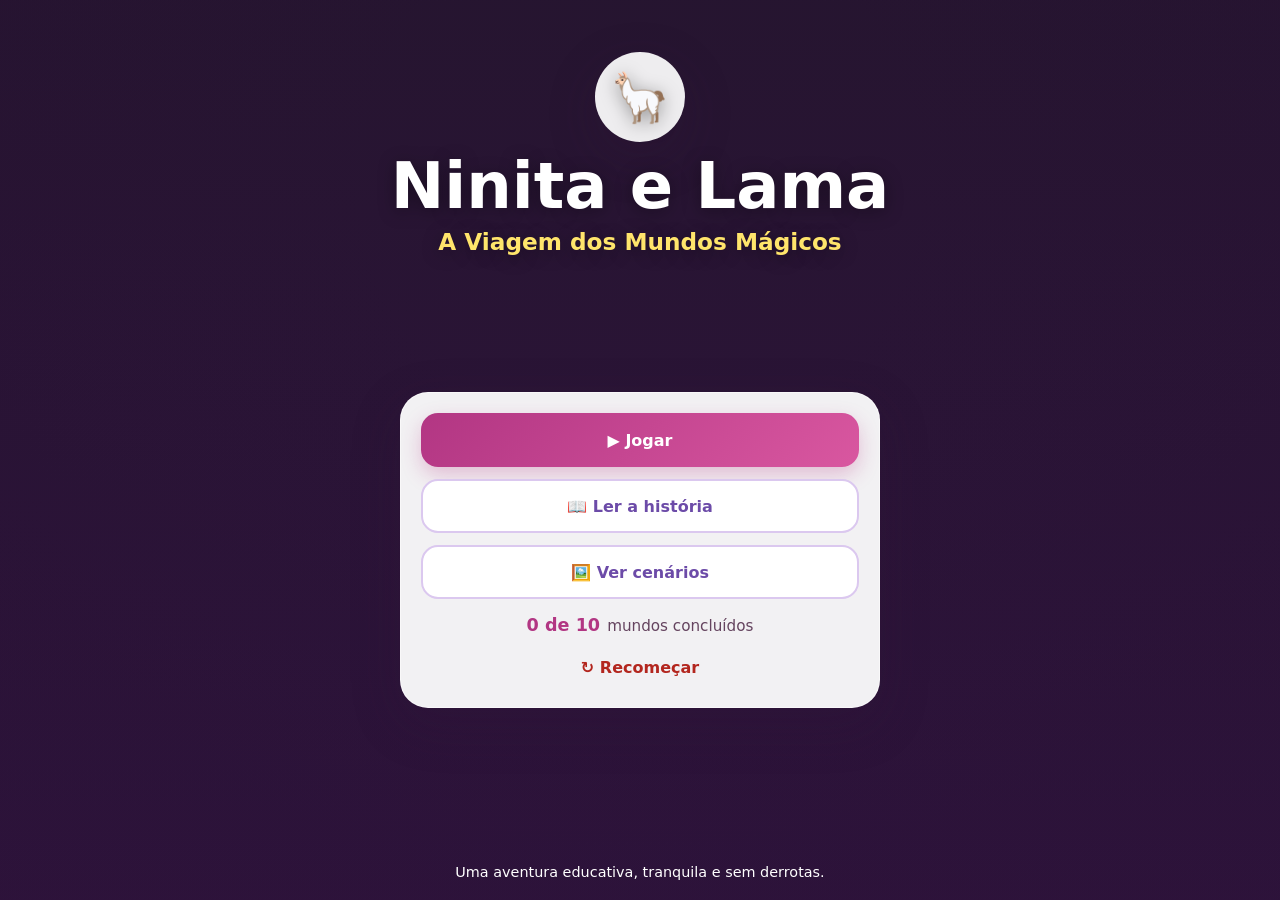
==== index.html @ bbe27a7e "Add files via upload" ====
<!doctype html>
<html lang="pt-PT">
<head>
  <meta charset="utf-8">
  <meta name="viewport" content="width=device-width, initial-scale=1, viewport-fit=cover">
  <meta name="theme-color" content="#b23683">
  <meta name="description" content="Ninita e Lama — A Viagem dos Mundos Mágicos">
  <title>Ninita e Lama</title>
  <link rel="manifest" href="./manifest.webmanifest">
  <link rel="icon" href="./assets/icon.svg" type="image/svg+xml">
  <link rel="stylesheet" href="./styles.css">
</head>
<body>
  <div id="app" class="app-shell">
    <noscript>Esta aplicação precisa de JavaScript para funcionar.</noscript>
  </div>
  <script src="./app.js"></script>
</body>
</html>
---- styles.css ----
:root{
  --pink:#b23683;
  --pink-dark:#7d245c;
  --purple:#6c4ba8;
  --lavender:#efe4ff;
  --yellow:#ffe56b;
  --mint:#dff8ef;
  --ink:#322631;
  --surface:#fffafc;
  --danger:#b3261e;
  --shadow:0 16px 50px rgba(51,23,55,.22);
  font-family:Inter,ui-rounded,"SF Pro Rounded",system-ui,-apple-system,BlinkMacSystemFont,"Segoe UI",sans-serif;
  color-scheme:light;
}
*{box-sizing:border-box}
html,body{margin:0;min-height:100%;background:#25152f;color:var(--ink)}
body{overflow-x:hidden}
button{font:inherit}
img{display:block;max-width:100%}
.app-shell{min-height:100vh}
.screen{min-height:100vh;padding:calc(16px + env(safe-area-inset-top)) 18px calc(20px + env(safe-area-inset-bottom))}
.home-screen{
  position:relative;display:flex;flex-direction:column;justify-content:space-between;align-items:center;
  background:linear-gradient(to bottom,rgba(48,18,60,.08),rgba(49,19,64,.82)),
  url("./assets/images/quarto.webp") center/cover no-repeat;
}
.home-overlay{position:absolute;inset:0;background:radial-gradient(circle at 50% 20%,transparent 0 25%,rgba(39,17,51,.28) 75%)}
.hero-panel,.menu-card,.footer-note{position:relative;z-index:1}
.hero-panel{text-align:center;color:#fff;margin-top:4vh;text-shadow:0 3px 18px rgba(0,0,0,.35)}
.logo-badge{width:90px;height:90px;border-radius:50%;margin:0 auto 14px;display:grid;place-items:center;font-size:48px;background:rgba(255,255,255,.92);box-shadow:var(--shadow)}
.hero-panel h1{font-size:clamp(2.4rem,8vw,4rem);line-height:.95;margin:0;font-weight:900}
.subtitle{font-size:clamp(1.05rem,4vw,1.45rem);font-weight:800;color:var(--yellow);margin:.7rem 0 0}
.glass-card{width:min(100%,480px);background:rgba(255,255,255,.94);border:1px solid rgba(255,255,255,.55);border-radius:28px;padding:20px;box-shadow:var(--shadow);backdrop-filter:blur(12px)}
.menu-card{display:grid;gap:12px}
.btn{border:0;border-radius:17px;padding:15px 18px;min-height:54px;cursor:pointer;font-weight:850;transition:.18s transform,.18s box-shadow,.18s opacity}
.btn:hover{transform:translateY(-1px)}
.btn:active{transform:translateY(1px)}
.btn-primary{background:linear-gradient(135deg,var(--pink),#d957a0);color:#fff;box-shadow:0 8px 20px rgba(178,54,131,.28)}
.btn-secondary{background:#fff;color:var(--purple);border:2px solid #dbc8ef}
.btn-text{background:transparent;padding:9px;min-height:40px}
.danger{color:var(--danger)}
.btn:disabled{opacity:.5;cursor:not-allowed;transform:none}
.progress-summary{display:flex;justify-content:center;gap:7px;align-items:baseline;padding-top:4px;color:#65445f;font-size:.95rem}
.progress-summary strong{font-size:1.1rem;color:var(--pink)}
.footer-note{color:#fff;text-align:center;font-size:.9rem;margin:18px 0 0}
.topbar{position:sticky;top:0;z-index:20;display:flex;align-items:center;gap:10px;min-height:66px;padding:12px 16px;background:rgba(255,248,252,.94);backdrop-filter:blur(12px);border-bottom:1px solid rgba(108,75,168,.12)}
.icon-btn{border:0;background:#f4eafb;color:var(--purple);width:42px;height:42px;border-radius:14px;cursor:pointer;font-weight:900;font-size:1.15rem}
.topbar h2{margin:0;font-size:1.22rem}
.topbar p{margin:2px 0 0;color:#725e6e;font-size:.82rem}
.content{max-width:1100px;margin:0 auto;padding:18px}
.world-grid{display:grid;grid-template-columns:repeat(2,minmax(0,1fr));gap:14px}
.world-card{position:relative;min-height:230px;border-radius:24px;overflow:hidden;box-shadow:0 10px 28px rgba(44,18,54,.2);cursor:pointer;background:#62456e;color:#fff;border:0;text-align:left;padding:0}
.world-card img{position:absolute;inset:0;width:100%;height:100%;object-fit:cover}
.world-card::after{content:"";position:absolute;inset:0;background:linear-gradient(to bottom,transparent 30%,rgba(22,10,29,.9))}
.world-card .world-info{position:absolute;z-index:2;left:14px;right:14px;bottom:14px}
.world-card .world-id{font-size:.78rem;color:var(--yellow);font-weight:900}
.world-card h3{margin:3px 0 4px;font-size:1.08rem;line-height:1.05}
.world-card p{margin:0;font-size:.78rem;opacity:.92}
.world-card .emoji{position:absolute;z-index:2;top:12px;left:12px;font-size:1.8rem}
.world-card.locked{filter:saturate(.45);opacity:.58;cursor:not-allowed}
.world-card .lock{position:absolute;z-index:3;inset:0;display:grid;place-items:center;font-size:2.4rem;background:rgba(34,17,42,.26)}
.world-card.completed .star{position:absolute;z-index:3;right:12px;top:12px;font-size:1.8rem;filter:drop-shadow(0 2px 8px rgba(0,0,0,.35))}
.story-hero,.level-hero{position:relative;border-radius:26px;overflow:hidden;min-height:250px;margin-bottom:16px;box-shadow:var(--shadow)}
.story-hero img,.level-hero img{width:100%;height:100%;position:absolute;inset:0;object-fit:cover}
.story-hero::after,.level-hero::after{content:"";position:absolute;inset:0;background:linear-gradient(to top,rgba(26,11,34,.85),transparent 60%)}
.story-hero h1,.level-hero .hero-copy{position:absolute;z-index:2;left:20px;right:20px;bottom:18px;color:#fff}
.story-hero h1{margin:0;font-size:clamp(1.6rem,5vw,2.6rem)}
.card{background:var(--surface);border-radius:22px;padding:18px;margin-bottom:14px;box-shadow:0 8px 24px rgba(57,27,62,.1);border:1px solid rgba(178,54,131,.08)}
.card h3{margin:0 0 8px;color:var(--pink);font-size:1.25rem}
.card p{margin:0;line-height:1.65}
.gallery-grid{display:grid;grid-template-columns:1fr;gap:16px}
.gallery-card{overflow:hidden;background:#fff;border-radius:24px;box-shadow:var(--shadow)}
.gallery-card img{width:100%;aspect-ratio:4/3;object-fit:cover}
.gallery-card .caption{padding:15px}
.gallery-card h3{margin:0 0 4px}
.level-screen{min-height:100vh;background-position:center;background-size:cover;background-attachment:fixed}
.level-shade{min-height:100vh;background:linear-gradient(rgba(41,18,52,.26),rgba(36,15,46,.88))}
.level-content{max-width:760px;margin:0 auto;padding:18px}
.level-hero{min-height:220px}
.level-hero .hero-copy h1{margin:0 0 6px;font-size:clamp(1.6rem,5vw,2.4rem)}
.level-hero .hero-copy p{margin:0;opacity:.94}
.mission-card{background:rgba(255,255,255,.95);backdrop-filter:blur(10px);border-radius:24px;padding:18px;margin-bottom:14px;box-shadow:var(--shadow)}
.mission-card h3{margin:.1rem 0 .55rem;color:var(--pink)}
.lama-tip{background:#f0e7ff;color:#5b3c88;border-radius:15px;padding:12px;margin-top:12px;font-weight:700}
.progress-track{height:12px;border-radius:999px;background:#eadfeb;overflow:hidden;margin:14px 0 7px}
.progress-fill{height:100%;width:0;background:linear-gradient(90deg,var(--pink),#ec74ba);transition:width .25s}
.task-list{display:grid;gap:11px}
.task{display:flex;align-items:center;gap:12px;width:100%;background:rgba(255,255,255,.95);border:0;border-radius:18px;padding:14px;text-align:left;cursor:pointer;box-shadow:0 7px 20px rgba(44,20,50,.13)}
.task .check{flex:0 0 30px;width:30px;height:30px;border-radius:50%;display:grid;place-items:center;background:#eee4f1;color:transparent;font-weight:900}
.task.done{background:#e9faef}
.task.done .check{background:#2f9d65;color:#fff}
.task span:last-child{font-weight:800}
.reward{display:none;background:#fff2af;border-radius:24px;padding:22px;margin-top:16px;text-align:center;box-shadow:var(--shadow)}
.reward.show{display:block;animation:pop .25s ease-out}
.reward .big-star{font-size:3rem}
@keyframes pop{from{transform:scale(.94);opacity:0}to{transform:scale(1);opacity:1}}
.dialog-backdrop{position:fixed;inset:0;z-index:100;background:rgba(24,10,30,.55);display:grid;place-items:center;padding:18px}
.dialog{width:min(100%,430px);background:#fff;border-radius:24px;padding:22px;box-shadow:var(--shadow)}
.dialog h3{margin-top:0}
.dialog-actions{display:flex;justify-content:flex-end;gap:10px;margin-top:18px}
.badge{display:inline-flex;gap:6px;align-items:center;border-radius:999px;background:#f4e8fb;color:#5e3b85;padding:7px 10px;font-size:.8rem;font-weight:800}
.empty-space{height:20px}
@media (min-width:700px){
  .world-grid{grid-template-columns:repeat(3,minmax(0,1fr))}
  .gallery-grid{grid-template-columns:repeat(2,minmax(0,1fr))}
  .screen{padding-left:26px;padding-right:26px}
}
@media (min-width:980px){
  .world-grid{grid-template-columns:repeat(4,minmax(0,1fr))}
  .gallery-grid{grid-template-columns:repeat(3,minmax(0,1fr))}
}
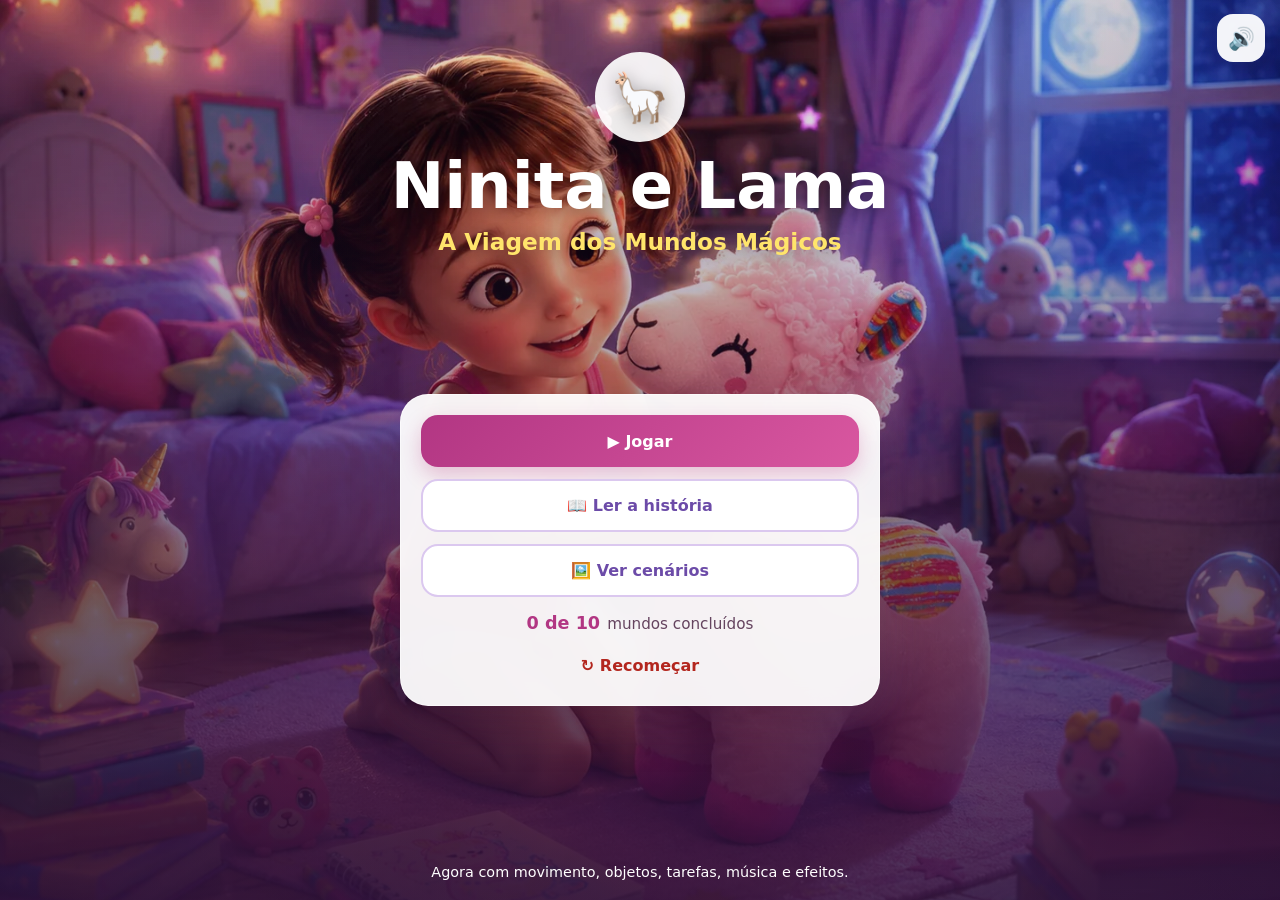
==== commit c7500253: "Add files via upload" ====
--- a/index.html
+++ b/index.html
@@ -4,16 +4,36 @@
   <meta charset="utf-8">
   <meta name="viewport" content="width=device-width, initial-scale=1, viewport-fit=cover">
   <meta name="theme-color" content="#b23683">
-  <meta name="description" content="Ninita e Lama — A Viagem dos Mundos Mágicos">
+  <meta name="description" content="Ninita e Lama — jogo infantil interativo">
   <title>Ninita e Lama</title>
   <link rel="manifest" href="./manifest.webmanifest">
   <link rel="icon" href="./assets/icon.svg" type="image/svg+xml">
   <link rel="stylesheet" href="./styles.css">
 </head>
 <body>
+  <button id="audio-button" class="audio-button" aria-label="Configurar o som" title="Som">🔊</button>
+
+  <aside id="audio-panel" class="audio-panel" hidden>
+    <h3>Som do jogo</h3>
+    <label>
+      <span>Música</span>
+      <input id="music-volume" type="range" min="0" max="1" step="0.05" value="0.32">
+    </label>
+    <label>
+      <span>Efeitos</span>
+      <input id="effects-volume" type="range" min="0" max="1" step="0.05" value="0.70">
+    </label>
+    <button id="mute-button" class="btn btn-secondary">Desligar som</button>
+    <a class="btn btn-text audio-credit-link" href="./creditos-audio.html" target="_blank" rel="noopener">
+      Créditos dos sons reais
+    </a>
+    <button id="close-audio" class="btn btn-text">Fechar</button>
+  </aside>
+
   <div id="app" class="app-shell">
     <noscript>Esta aplicação precisa de JavaScript para funcionar.</noscript>
   </div>
+
   <script src="./app.js"></script>
 </body>
 </html>
--- a/styles.css
+++ b/styles.css
@@ -5,24 +5,26 @@
   --lavender:#efe4ff;
   --yellow:#ffe56b;
   --mint:#dff8ef;
+  --green:#278b59;
   --ink:#322631;
   --surface:#fffafc;
   --danger:#b3261e;
   --shadow:0 16px 50px rgba(51,23,55,.22);
   font-family:Inter,ui-rounded,"SF Pro Rounded",system-ui,-apple-system,BlinkMacSystemFont,"Segoe UI",sans-serif;
-  color-scheme:light;
+  color-scheme:light
 }
 *{box-sizing:border-box}
 html,body{margin:0;min-height:100%;background:#25152f;color:var(--ink)}
 body{overflow-x:hidden}
-button{font:inherit}
+button,input{font:inherit}
+button{touch-action:manipulation}
 img{display:block;max-width:100%}
 .app-shell{min-height:100vh}
 .screen{min-height:100vh;padding:calc(16px + env(safe-area-inset-top)) 18px calc(20px + env(safe-area-inset-bottom))}
 .home-screen{
   position:relative;display:flex;flex-direction:column;justify-content:space-between;align-items:center;
   background:linear-gradient(to bottom,rgba(48,18,60,.08),rgba(49,19,64,.82)),
-  url("./assets/images/quarto.webp") center/cover no-repeat;
+  url("./assets/images/quarto.webp") center/cover no-repeat
 }
 .home-overlay{position:absolute;inset:0;background:radial-gradient(circle at 50% 20%,transparent 0 25%,rgba(39,17,51,.28) 75%)}
 .hero-panel,.menu-card,.footer-note{position:relative;z-index:1}
@@ -32,7 +34,7 @@
 .subtitle{font-size:clamp(1.05rem,4vw,1.45rem);font-weight:800;color:var(--yellow);margin:.7rem 0 0}
 .glass-card{width:min(100%,480px);background:rgba(255,255,255,.94);border:1px solid rgba(255,255,255,.55);border-radius:28px;padding:20px;box-shadow:var(--shadow);backdrop-filter:blur(12px)}
 .menu-card{display:grid;gap:12px}
-.btn{border:0;border-radius:17px;padding:15px 18px;min-height:54px;cursor:pointer;font-weight:850;transition:.18s transform,.18s box-shadow,.18s opacity}
+.btn{border:0;border-radius:17px;padding:15px 18px;min-height:52px;cursor:pointer;font-weight:850;transition:.18s transform,.18s box-shadow,.18s opacity}
 .btn:hover{transform:translateY(-1px)}
 .btn:active{transform:translateY(1px)}
 .btn-primary{background:linear-gradient(135deg,var(--pink),#d957a0);color:#fff;box-shadow:0 8px 20px rgba(178,54,131,.28)}
@@ -43,7 +45,7 @@
 .progress-summary{display:flex;justify-content:center;gap:7px;align-items:baseline;padding-top:4px;color:#65445f;font-size:.95rem}
 .progress-summary strong{font-size:1.1rem;color:var(--pink)}
 .footer-note{color:#fff;text-align:center;font-size:.9rem;margin:18px 0 0}
-.topbar{position:sticky;top:0;z-index:20;display:flex;align-items:center;gap:10px;min-height:66px;padding:12px 16px;background:rgba(255,248,252,.94);backdrop-filter:blur(12px);border-bottom:1px solid rgba(108,75,168,.12)}
+.topbar{position:sticky;top:0;z-index:20;display:flex;align-items:center;gap:10px;min-height:66px;padding:12px 72px 12px 16px;background:rgba(255,248,252,.94);backdrop-filter:blur(12px);border-bottom:1px solid rgba(108,75,168,.12)}
 .icon-btn{border:0;background:#f4eafb;color:var(--purple);width:42px;height:42px;border-radius:14px;cursor:pointer;font-weight:900;font-size:1.15rem}
 .topbar h2{margin:0;font-size:1.22rem}
 .topbar p{margin:2px 0 0;color:#725e6e;font-size:.82rem}
@@ -75,7 +77,7 @@
 .gallery-card h3{margin:0 0 4px}
 .level-screen{min-height:100vh;background-position:center;background-size:cover;background-attachment:fixed}
 .level-shade{min-height:100vh;background:linear-gradient(rgba(41,18,52,.26),rgba(36,15,46,.88))}
-.level-content{max-width:760px;margin:0 auto;padding:18px}
+.level-content{max-width:790px;margin:0 auto;padding:18px}
 .level-hero{min-height:220px}
 .level-hero .hero-copy h1{margin:0 0 6px;font-size:clamp(1.6rem,5vw,2.4rem)}
 .level-hero .hero-copy p{margin:0;opacity:.94}
@@ -100,12 +102,103 @@
 .dialog-actions{display:flex;justify-content:flex-end;gap:10px;margin-top:18px}
 .badge{display:inline-flex;gap:6px;align-items:center;border-radius:999px;background:#f4e8fb;color:#5e3b85;padding:7px 10px;font-size:.8rem;font-weight:800}
 .empty-space{height:20px}
+
+/* Áudio */
+.audio-button{
+  position:fixed;z-index:250;right:15px;top:calc(14px + env(safe-area-inset-top));
+  width:48px;height:48px;border:0;border-radius:16px;background:rgba(255,255,255,.95);
+  color:var(--purple);box-shadow:0 10px 28px rgba(44,18,54,.25);font-size:1.35rem;cursor:pointer
+}
+.audio-panel{
+  position:fixed;z-index:260;right:15px;top:calc(70px + env(safe-area-inset-top));
+  width:min(320px,calc(100vw - 30px));background:rgba(255,255,255,.98);border-radius:22px;
+  padding:18px;box-shadow:var(--shadow);backdrop-filter:blur(12px)
+}
+.audio-panel h3{margin:0 0 14px;color:var(--pink)}
+.audio-panel label{display:grid;grid-template-columns:75px 1fr;align-items:center;gap:12px;margin-bottom:14px;font-weight:800}
+.audio-panel input[type=range]{width:100%;accent-color:var(--pink)}
+.audio-panel .btn{width:100%;margin-top:8px}
+
+/* Jogo interativo do Quarto Encantado */
+.game-shell{max-width:1080px;margin:0 auto;padding:14px}
+.game-instructions{
+  display:flex;flex-wrap:wrap;gap:8px;align-items:center;justify-content:center;
+  background:rgba(255,255,255,.96);padding:12px;border-radius:18px;margin-bottom:12px;box-shadow:var(--shadow)
+}
+.key-chip{background:#f1e6f7;color:#5d3d78;border:1px solid #dbc9e5;border-radius:10px;padding:7px 9px;font-weight:900;font-size:.82rem}
+.game-layout{display:grid;gap:12px}
+.game-stage-wrap{
+  position:relative;overflow:hidden;border-radius:24px;background:#f7cbe0;
+  box-shadow:var(--shadow);border:4px solid rgba(255,255,255,.82)
+}
+#game-canvas{display:block;width:100%;height:auto;aspect-ratio:16/9;touch-action:none}
+.game-prompt{
+  position:absolute;left:50%;bottom:12px;transform:translateX(-50%);
+  max-width:calc(100% - 24px);padding:9px 14px;border-radius:999px;
+  background:rgba(48,25,55,.86);color:#fff;font-weight:900;text-align:center;font-size:.88rem;
+  pointer-events:none
+}
+.game-hud{
+  display:grid;gap:9px;background:rgba(255,255,255,.96);border-radius:22px;padding:15px;box-shadow:var(--shadow)
+}
+.game-hud h3{margin:0;color:var(--pink)}
+.game-task{
+  display:flex;align-items:center;gap:9px;background:#f9f0f7;border-radius:14px;padding:9px 11px;font-size:.91rem;font-weight:800
+}
+.game-task .game-check{width:25px;height:25px;display:grid;place-items:center;border-radius:50%;background:#e5d8e7;color:transparent;flex:0 0 25px}
+.game-task.done{background:#e4f8eb}
+.game-task.done .game-check{background:var(--green);color:#fff}
+.game-controls{display:flex;gap:18px;justify-content:center;align-items:center;margin-top:13px;user-select:none}
+.dpad{display:grid;grid-template-columns:58px 58px 58px;grid-template-rows:58px 58px 58px;gap:5px}
+.control-btn{
+  border:0;border-radius:18px;background:rgba(255,255,255,.96);color:var(--purple);
+  box-shadow:0 8px 22px rgba(45,20,52,.22);font-size:1.45rem;font-weight:900;
+  touch-action:none;cursor:pointer
+}
+.control-btn.active,.control-btn:active{background:var(--purple);color:#fff;transform:scale(.96)}
+.control-up{grid-column:2;grid-row:1}
+.control-left{grid-column:1;grid-row:2}
+.control-down{grid-column:2;grid-row:2}
+.control-right{grid-column:3;grid-row:2}
+.action-btn{
+  width:115px;height:115px;border-radius:50%;border:0;background:linear-gradient(145deg,#ff83bd,var(--pink));
+  color:#fff;font-weight:950;box-shadow:0 12px 28px rgba(178,54,131,.35);cursor:pointer;touch-action:none;
+  display:grid;place-items:center;text-align:center;padding:12px
+}
+.action-btn:active{transform:scale(.96)}
+.game-reward{
+  position:absolute;inset:0;display:none;place-items:center;background:rgba(47,22,55,.66);
+  padding:18px;z-index:10
+}
+.game-reward.show{display:grid}
+.game-reward-card{
+  width:min(430px,100%);background:#fff4b7;border-radius:28px;padding:24px;text-align:center;box-shadow:var(--shadow)
+}
+.game-reward-card .big-star{font-size:3.5rem}
+.game-reward-card h2{margin:4px 0;color:#714a22}
+.game-reward-card .btn{width:100%;margin-top:12px}
+
 @media (min-width:700px){
   .world-grid{grid-template-columns:repeat(3,minmax(0,1fr))}
   .gallery-grid{grid-template-columns:repeat(2,minmax(0,1fr))}
   .screen{padding-left:26px;padding-right:26px}
+  .game-layout{grid-template-columns:minmax(0,1fr) 260px;align-items:start}
 }
 @media (min-width:980px){
   .world-grid{grid-template-columns:repeat(4,minmax(0,1fr))}
   .gallery-grid{grid-template-columns:repeat(3,minmax(0,1fr))}
 }
+@media (max-width:480px){
+  .dpad{grid-template-columns:52px 52px 52px;grid-template-rows:52px 52px 52px}
+  .action-btn{width:100px;height:100px;font-size:.88rem}
+  .game-controls{gap:10px}
+}
+
+
+.audio-credit-link{
+  display:block;
+  width:100%;
+  text-align:center;
+  text-decoration:none;
+  color:#6c4ba8
+}
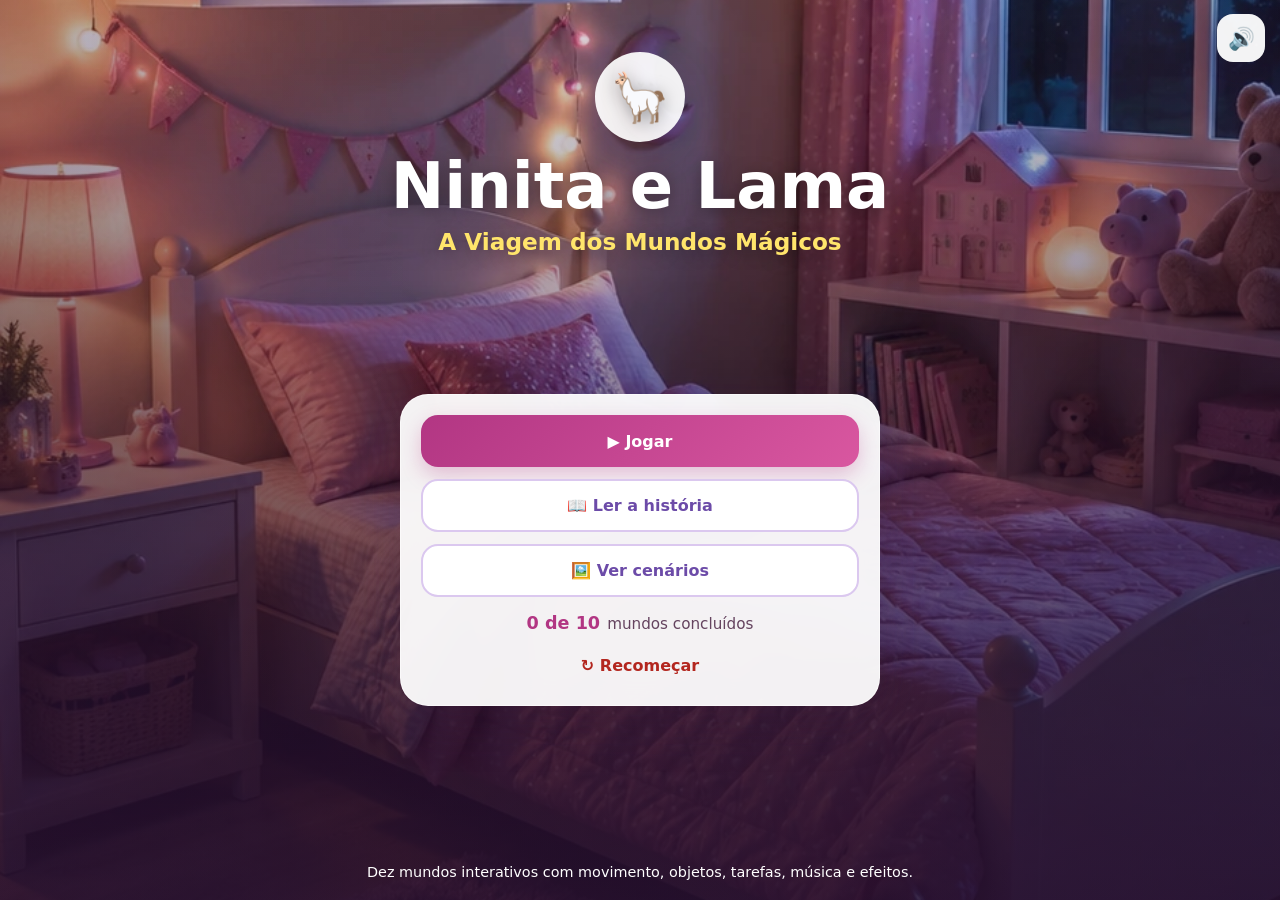
==== commit f57e9e63: "Add files via upload" ====
--- a/index.html
+++ b/index.html
@@ -14,7 +14,7 @@
   <button id="audio-button" class="audio-button" aria-label="Configurar o som" title="Som">🔊</button>
 
   <aside id="audio-panel" class="audio-panel" hidden>
-    <h3>Som do jogo</h3>
+    <h3>Som do jogo — aventura musical</h3>
     <label>
       <span>Música</span>
       <input id="music-volume" type="range" min="0" max="1" step="0.05" value="0.32">
--- a/styles.css
+++ b/styles.css
@@ -135,7 +135,16 @@
 .game-prompt{
   position:absolute;left:50%;bottom:12px;transform:translateX(-50%);
   max-width:calc(100% - 24px);padding:9px 14px;border-radius:999px;
-  background:rgba(48,25,55,.86);color:#fff;font-weight:900;text-align:center;font-size:.88rem;
+  background:transparent;
+  color:#fff;
+  font-weight:900;
+  text-align:center;
+  font-size:.88rem;
+  text-shadow:
+    0 2px 4px rgba(0,0,0,.95),
+    0 0 8px rgba(0,0,0,.75);
+  box-shadow:none;
+  backdrop-filter:none;
   pointer-events:none
 }
 .game-hud{
@@ -202,3 +211,270 @@
   text-decoration:none;
   color:#6c4ba8
 }
+
+
+/* --- Ajustes da versão realista vertical --- */
+.home-screen{
+  background:linear-gradient(to bottom,rgba(38,16,47,.15),rgba(38,16,47,.84)),
+  url("./assets/images/quarto.webp") center/cover no-repeat;
+}
+
+.story-hero,
+.level-hero{
+  min-height:380px;
+}
+
+.gallery-card img{
+  aspect-ratio:9/16;
+}
+
+.world-card{
+  min-height:290px;
+}
+
+.level-screen{
+  background-position:center;
+  background-size:cover;
+  background-attachment:scroll;
+}
+
+.game-shell{
+  max-width:640px;
+  margin:0 auto;
+  padding:14px 10px 24px;
+}
+
+.game-layout{
+  grid-template-columns:1fr !important;
+  gap:14px;
+}
+
+.game-stage-wrap{
+  max-width:560px;
+  margin:0 auto;
+  border-radius:26px;
+}
+
+#game-canvas{
+  display:block;
+  width:100%;
+  height:auto;
+  aspect-ratio:9/16;
+  touch-action:none;
+}
+
+.game-hud{
+  max-width:560px;
+  margin:0 auto;
+}
+
+.game-controls{
+  flex-direction:row;
+  justify-content:center;
+  align-items:center;
+  gap:16px;
+  margin-top:14px;
+}
+
+.game-instructions{
+  max-width:560px;
+  margin:0 auto 12px;
+}
+
+.action-btn{
+  width:110px;
+  height:110px;
+}
+
+@media (min-width:700px){
+  .game-layout{
+    grid-template-columns:1fr !important;
+  }
+}
+
+@media (max-width:480px){
+  .story-hero,
+  .level-hero{
+    min-height:300px;
+  }
+
+  .world-card{
+    min-height:250px;
+  }
+
+  .game-controls{
+    gap:10px;
+  }
+
+  .action-btn{
+    width:98px;
+    height:98px;
+    font-size:.84rem;
+  }
+}
+
+
+/* --- Comandos visíveis dentro do cenário e toque direto --- */
+.game-stage-wrap{
+  position:relative;
+  overflow:hidden;
+}
+
+.game-controls{
+  display:none !important;
+}
+
+.game-controls-overlay{
+  position:absolute;
+  inset:0;
+  z-index:5;
+  pointer-events:none;
+}
+
+.game-controls-overlay .overlay-dpad{
+  position:absolute;
+  left:12px;
+  bottom:14px;
+  grid-template-columns:44px 44px 44px;
+  grid-template-rows:44px 44px 44px;
+  gap:4px;
+  pointer-events:auto;
+}
+
+.game-controls-overlay .control-btn{
+  border-radius:14px;
+  background:rgba(255,255,255,.60);
+  color:var(--purple);
+  box-shadow:0 6px 16px rgba(25,10,30,.18);
+  backdrop-filter:blur(6px);
+  font-size:1.1rem;
+}
+
+.game-controls-overlay .control-btn.active,
+.game-controls-overlay .control-btn:active{
+  background:rgba(72,40,98,.92);
+  color:#fff;
+}
+
+.game-controls-overlay .overlay-action{
+  position:absolute;
+  right:12px;
+  bottom:18px;
+  width:84px;
+  height:84px;
+  padding:8px;
+  font-size:.70rem;
+  line-height:1.08;
+  pointer-events:auto;
+  opacity:.93;
+  box-shadow:0 10px 22px rgba(178,54,131,.32);
+}
+
+.game-prompt{
+  top:12px;
+  bottom:auto;
+  transform:translateX(-50%);
+  max-width:calc(100% - 28px);
+  font-size:.78rem;
+}
+
+@media (max-width:480px){
+  .game-controls-overlay .overlay-dpad{
+    left:10px;
+    bottom:10px;
+    grid-template-columns:40px 40px 40px;
+    grid-template-rows:40px 40px 40px;
+  }
+
+  .game-controls-overlay .control-btn{
+    font-size:1rem;
+    border-radius:12px;
+  }
+
+  .game-controls-overlay .overlay-action{
+    right:10px;
+    bottom:12px;
+    width:76px;
+    height:76px;
+    font-size:.66rem;
+  }
+
+  .game-prompt{
+    font-size:.74rem;
+  }
+}
+
+
+/* --- Joystick redondo e arrasto direto de objetos --- */
+.game-controls-overlay .overlay-dpad{
+  display:none !important;
+}
+
+.virtual-joystick{
+  position:absolute;
+  left:12px;
+  bottom:14px;
+  width:92px;
+  height:92px;
+  border-radius:50%;
+  pointer-events:auto;
+  touch-action:none;
+  opacity:.72;
+  transition:opacity .15s ease;
+}
+
+.virtual-joystick:active{
+  opacity:.96;
+}
+
+.joystick-ring{
+  position:absolute;
+  inset:0;
+  border-radius:50%;
+  background:rgba(255,255,255,.24);
+  border:3px solid rgba(255,255,255,.70);
+  box-shadow:
+    0 7px 20px rgba(25,10,30,.24),
+    inset 0 0 18px rgba(255,255,255,.20);
+  backdrop-filter:blur(5px);
+}
+
+.joystick-knob{
+  position:absolute;
+  left:50%;
+  top:50%;
+  width:44px;
+  height:44px;
+  margin-left:-22px;
+  margin-top:-22px;
+  border-radius:50%;
+  background:rgba(108,75,168,.88);
+  border:3px solid rgba(255,255,255,.88);
+  box-shadow:0 5px 14px rgba(35,16,45,.30);
+  transform:translate(0,0);
+  transition:transform .04s linear;
+}
+
+.game-controls-overlay .overlay-action{
+  opacity:.76;
+}
+
+.game-controls-overlay .overlay-action:active{
+  opacity:1;
+}
+
+@media (max-width:480px){
+  .virtual-joystick{
+    left:9px;
+    bottom:10px;
+    width:82px;
+    height:82px;
+  }
+
+  .joystick-knob{
+    width:40px;
+    height:40px;
+    margin-left:-20px;
+    margin-top:-20px;
+  }
+}
